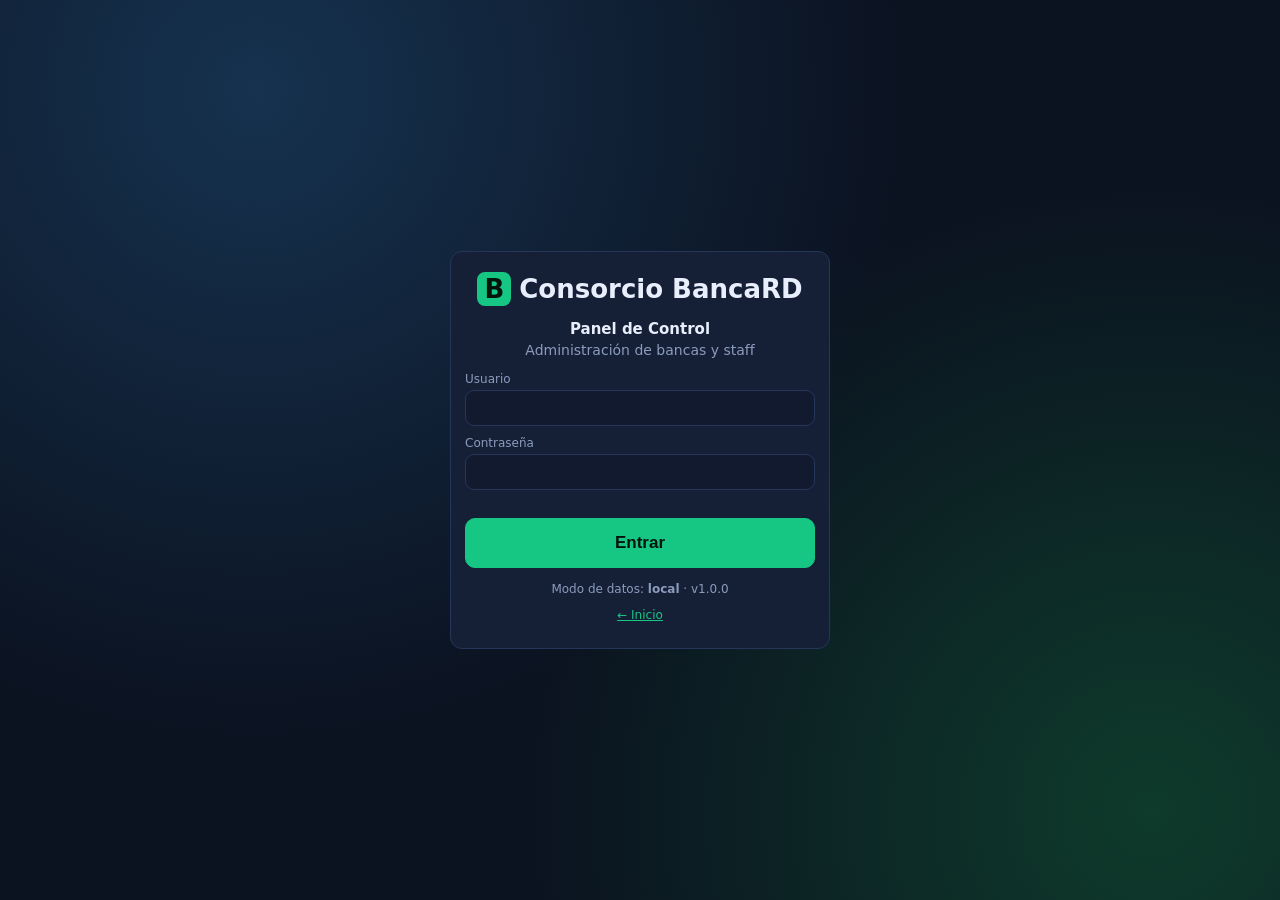
==== control.html @ 0cf4bb2c "BancaRD v1.0: POS de loteria y deportes, panel de control, servidor de sincronizacion Co-Authored-By" ====
<!DOCTYPE html>
<html lang="es"><head><meta charset="utf-8"><meta name="viewport" content="width=device-width,initial-scale=1">
<title>BancaRD — Panel de Control</title><meta name="theme-color" content="#0b1220">
<link rel="manifest" href="manifest.webmanifest"><link rel="icon" href="assets/icon.svg">
<link rel="stylesheet" href="assets/style.css"></head>
<body><div id="app"><div class="empty">Cargando…</div></div>
<script src="assets/core.js"></script><script src="assets/login.js"></script><script src="assets/report.js"></script><script src="assets/control.js"></script>
</body></html>
---- assets/style.css ----
:root{
  --bg:#0b1220;--bg2:#111a2e;--card:#151f36;--card2:#1b2742;--line:#26365a;--tx:#e8eefc;--mut:#8c9bbd;
  --ac:#16c784;--ac2:#0ea56c;--warn:#f5b301;--bad:#ef4444;--info:#3b82f6;--gold:#ffd166;
  --r:12px;--sh:0 8px 24px rgba(0,0,0,.35);
  font-family:"Segoe UI",system-ui,-apple-system,Roboto,Arial,sans-serif;
}
*{box-sizing:border-box}
html,body{margin:0;height:100%;background:var(--bg);color:var(--tx);font-size:14px}
a{color:var(--ac)}
h1,h2,h3,h4{margin:0 0 .5em}
small,.small{font-size:12px;color:var(--mut)}
.mut{color:var(--mut)}
.row{display:flex;gap:10px;align-items:center;flex-wrap:wrap}
.row.between{justify-content:space-between}
.grow{flex:1}
.grid{display:grid;gap:12px}
.g2{grid-template-columns:repeat(2,minmax(0,1fr))}.g3{grid-template-columns:repeat(3,minmax(0,1fr))}.g4{grid-template-columns:repeat(4,minmax(0,1fr))}
@media(max-width:900px){.g3,.g4{grid-template-columns:repeat(2,minmax(0,1fr))}}
@media(max-width:560px){.g2,.g3,.g4{grid-template-columns:1fr}}
.card{background:var(--card);border:1px solid var(--line);border-radius:var(--r);padding:14px}
.card h3{font-size:15px}
.kpi .v{font-size:22px;font-weight:700;margin-top:4px}
.kpi .l{color:var(--mut);font-size:12px;text-transform:uppercase;letter-spacing:.04em}
.kpi.ok .v{color:var(--ac)}.kpi.bad .v{color:var(--bad)}.kpi.warn .v{color:var(--warn)}
.btn{background:var(--card2);color:var(--tx);border:1px solid var(--line);border-radius:10px;padding:9px 14px;cursor:pointer;font-weight:600;font-size:14px;display:inline-flex;align-items:center;gap:6px;text-decoration:none}
.btn:hover{border-color:var(--ac)}
.btn.pri{background:var(--ac);border-color:var(--ac);color:#04140d}
.btn.pri:hover{background:var(--ac2)}
.btn.bad{background:var(--bad);border-color:var(--bad);color:#fff}
.btn.warn{background:var(--warn);border-color:var(--warn);color:#1a1300}
.btn.ghost{background:transparent}
.btn.sm{padding:5px 9px;font-size:12px;border-radius:8px}
.btn.lg{padding:14px 18px;font-size:17px}
.btn[disabled]{opacity:.45;cursor:not-allowed}
input,select,textarea{background:var(--bg2);color:var(--tx);border:1px solid var(--line);border-radius:9px;padding:9px 11px;font-size:14px;width:100%;font-family:inherit}
input:focus,select:focus,textarea:focus{outline:2px solid var(--ac);border-color:transparent}
input[type=checkbox]{width:auto}
label{display:block;font-size:12px;color:var(--mut);margin-bottom:4px}
.field{margin-bottom:10px}
.chk{display:flex;align-items:center;gap:8px;color:var(--tx);font-size:14px;margin:6px 0}
table{width:100%;border-collapse:collapse}
th,td{padding:8px 9px;border-bottom:1px solid var(--line);text-align:left;vertical-align:top}
th{color:var(--mut);font-weight:600;font-size:12px;text-transform:uppercase;letter-spacing:.03em;position:sticky;top:0;background:var(--card)}
tr:hover td{background:rgba(255,255,255,.02)}
td.num,th.num{text-align:right;font-variant-numeric:tabular-nums;white-space:nowrap}
.tbl-wrap{overflow:auto;max-height:65vh;border-radius:10px;border:1px solid var(--line)}
.badge{display:inline-block;padding:2px 8px;border-radius:99px;font-size:11px;font-weight:700;text-transform:uppercase;background:var(--card2)}
.b-ok{background:rgba(22,199,132,.18);color:var(--ac)}.b-bad{background:rgba(239,68,68,.18);color:#ff8a8a}
.b-warn{background:rgba(245,179,1,.18);color:var(--warn)}.b-info{background:rgba(59,130,246,.2);color:#93b8ff}
.b-mute{background:rgba(140,155,189,.15);color:var(--mut)}.b-live{background:var(--bad);color:#fff;animation:pulse 1.4s infinite}
@keyframes pulse{50%{opacity:.55}}

/* layout */
.app{display:flex;min-height:100vh}
.side{width:230px;background:var(--bg2);border-right:1px solid var(--line);padding:14px 10px;display:flex;flex-direction:column;gap:2px;position:sticky;top:0;height:100vh;overflow:auto}
.brand{font-weight:800;font-size:18px;padding:6px 10px 14px;display:flex;align-items:center;gap:8px}
.brand i{font-style:normal;background:var(--ac);color:#04140d;border-radius:8px;padding:2px 7px}
.nav a{display:flex;align-items:center;gap:10px;padding:9px 10px;border-radius:9px;color:var(--tx);text-decoration:none;font-weight:500}
.nav a:hover{background:var(--card)}
.nav a.on{background:var(--card2);color:var(--ac)}
.nav .sep{font-size:11px;color:var(--mut);text-transform:uppercase;padding:12px 10px 4px;letter-spacing:.06em}
.main{flex:1;min-width:0;padding:18px 22px}
.top{display:flex;justify-content:space-between;align-items:center;gap:10px;margin-bottom:16px;flex-wrap:wrap}
.top h2{margin:0;font-size:20px}
.menu-btn{display:none}
@media(max-width:820px){
  .side{position:fixed;left:-260px;z-index:50;transition:left .2s}
  .side.open{left:0;box-shadow:var(--sh)}
  .menu-btn{display:inline-flex}
  .main{padding:12px}
}

/* POS */
.pos{display:grid;grid-template-columns:minmax(0,1fr) 360px;gap:14px;align-items:start}
@media(max-width:1000px){.pos{grid-template-columns:1fr}}
.tabs{display:flex;gap:6px;flex-wrap:wrap;margin-bottom:12px}
.tab{padding:9px 14px;border-radius:10px;background:var(--card);border:1px solid var(--line);cursor:pointer;font-weight:600;color:var(--tx)}
.tab.on{background:var(--ac);color:#04140d;border-color:var(--ac)}
.lots{display:grid;grid-template-columns:repeat(auto-fill,minmax(150px,1fr));gap:8px}
.lot{background:var(--card2);border:2px solid transparent;border-radius:10px;padding:9px;cursor:pointer;user-select:none}
.lot b{display:block;font-size:13px}
.lot small{display:block}
.lot.sel{border-color:var(--ac);background:rgba(22,199,132,.12)}
.lot.closed{opacity:.4;cursor:not-allowed}
.keypad{display:grid;grid-template-columns:repeat(3,1fr);gap:6px}
.keypad button{padding:14px;font-size:18px;font-weight:700;border-radius:10px;background:var(--card2);color:var(--tx);border:1px solid var(--line);cursor:pointer}
.keypad button:active{background:var(--ac);color:#000}
.slip{position:sticky;top:12px}
.slip-lines{max-height:46vh;overflow:auto;margin:8px 0}
.sl{display:flex;justify-content:space-between;gap:8px;padding:7px 8px;border-bottom:1px dashed var(--line);align-items:center}
.sl .x{background:none;border:none;color:var(--bad);cursor:pointer;font-size:16px}
.total-box{display:flex;justify-content:space-between;font-size:20px;font-weight:800;padding:10px 0}
.game{background:var(--card);border:1px solid var(--line);border-radius:10px;padding:10px;margin-bottom:8px}
.game .teams{display:grid;grid-template-columns:minmax(0,1.6fr) repeat(3,minmax(70px,1fr));gap:6px;align-items:center}
.game .hdr{font-size:11px;color:var(--mut);text-transform:uppercase}
.odd{background:var(--card2);border:1px solid var(--line);border-radius:8px;padding:7px 4px;text-align:center;cursor:pointer;font-size:13px;font-weight:600;color:var(--tx)}
.odd small{display:block;color:var(--mut);font-weight:500}
.odd:hover{border-color:var(--ac)}
.odd.sel{background:var(--ac);color:#04140d;border-color:var(--ac)}
.odd.sel small{color:#04140d}
.odd[disabled]{opacity:.35;cursor:not-allowed}
.score{font-weight:800;font-size:16px;font-variant-numeric:tabular-nums}
.ball{display:inline-flex;align-items:center;justify-content:center;width:34px;height:34px;border-radius:50%;background:var(--gold);color:#222;font-weight:800;margin-right:4px}
.ball.b2{background:#cfd8e3}.ball.b3{background:#e3a76f}

/* login */
.login-wrap{min-height:100vh;display:flex;align-items:center;justify-content:center;padding:20px;background:radial-gradient(circle at 20% 10%,#16324f,transparent 50%),radial-gradient(circle at 90% 90%,#0e3b2b,transparent 45%),var(--bg)}
.login{width:100%;max-width:380px}
.login .brand{justify-content:center;font-size:26px}

/* modal / toast */
.modal-wrap{position:fixed;inset:0;background:rgba(0,0,0,.6);display:flex;align-items:flex-start;justify-content:center;z-index:100;padding:5vh 12px;overflow:auto}
.modal{background:var(--card);border:1px solid var(--line);border-radius:14px;width:100%;max-width:520px;box-shadow:var(--sh)}
.modal.wide{max-width:860px}
.modal-h{display:flex;justify-content:space-between;align-items:center;padding:12px 16px;border-bottom:1px solid var(--line)}
.modal-h h3{margin:0}
.modal-b{padding:16px}
#toasts{position:fixed;right:14px;bottom:14px;z-index:200;display:flex;flex-direction:column;gap:8px}
.toast{background:var(--card2);border-left:4px solid var(--ac);padding:11px 14px;border-radius:9px;box-shadow:var(--sh);max-width:360px;transition:opacity .3s}
.toast.t-bad{border-color:var(--bad)}.toast.t-warn{border-color:var(--warn)}.toast.out{opacity:0}
.bar{height:10px;border-radius:5px;background:var(--ac)}
.bars .r{display:grid;grid-template-columns:130px 1fr 110px;gap:8px;align-items:center;margin:5px 0;font-size:13px}
.empty{padding:26px;text-align:center;color:var(--mut)}
.pill{display:inline-block;padding:3px 9px;border-radius:99px;background:var(--card2);font-size:12px;margin:2px}
.clock{font-variant-numeric:tabular-nums;color:var(--mut)}
hr{border:none;border-top:1px solid var(--line);margin:14px 0}
.doc h3{margin-top:18px}.doc li{margin:4px 0}

/* ticket */
.ticket{width:72mm;max-width:100%;background:#fff;color:#000;font-family:"Courier New",monospace;font-size:12px;padding:8px;margin:auto;border-radius:4px}
.ticket .small{color:#000;font-size:10px}
.tk-c{text-align:center}.tk-h{font-weight:900;font-size:15px}
.tk-row{display:flex;justify-content:space-between;gap:6px}
.tk-sec{font-weight:900;margin-top:6px;border-bottom:1px solid #000}
.tk-leg{margin:4px 0;font-size:11px}
.tk-hr{border-top:1px dashed #000;margin:6px 0}
.tk-total{font-size:15px;font-weight:900}
.barcode{width:100%;height:42px;fill:#000;margin-top:4px}
#print-area{display:none}
@media print{
  body *{visibility:hidden}
  #print-area,#print-area *{visibility:visible}
  #print-area{display:block;position:absolute;left:0;top:0;width:72mm}
  .ticket{border-radius:0;padding:0}
  @page{size:80mm auto;margin:3mm}
}
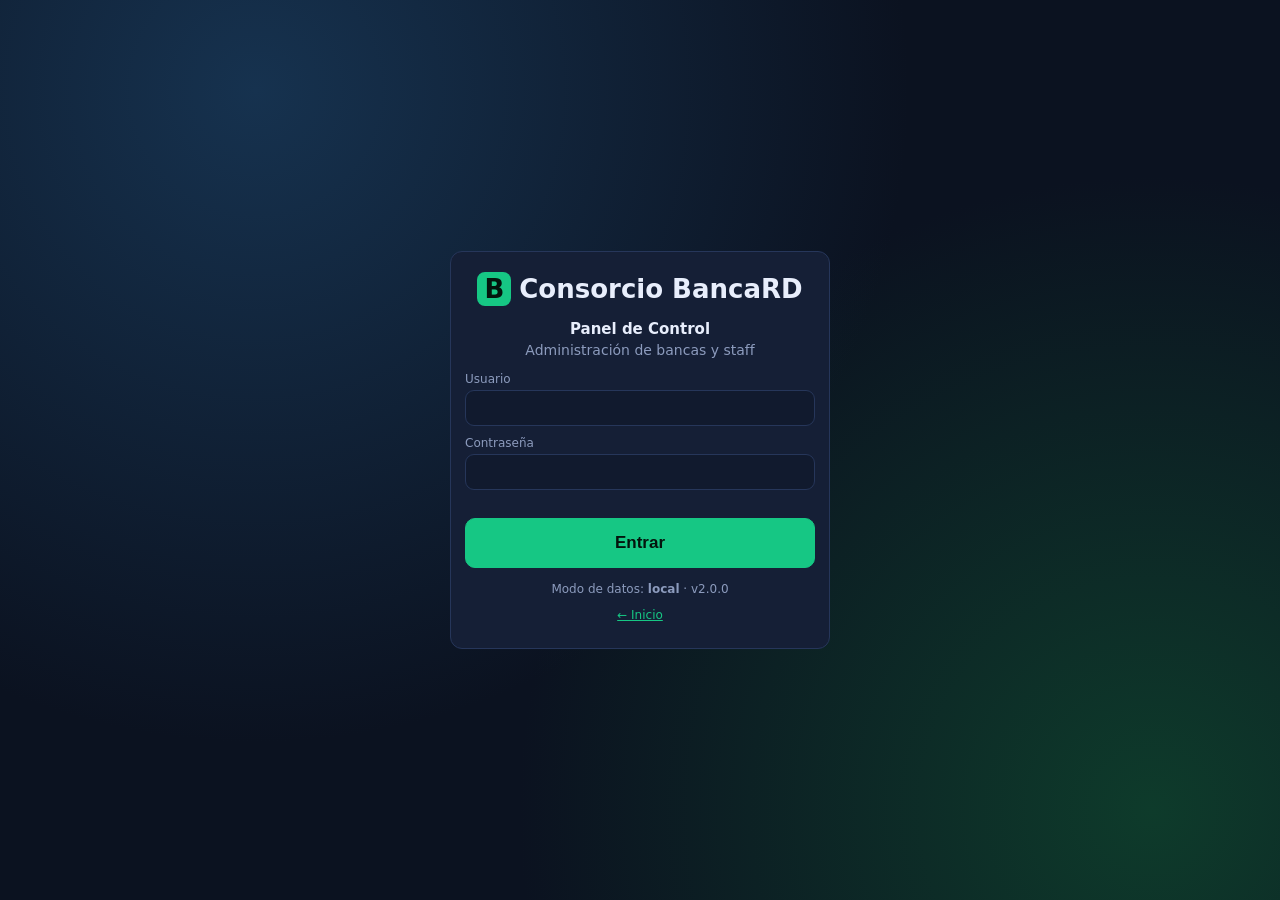
==== commit 04509e43: "v2.0: servidor central seguro, base limpia con solo admin - Login con scrypt, tokens de sesion, bloq" ====
--- a/control.html
+++ b/control.html
@@ -2,7 +2,7 @@
 <html lang="es"><head><meta charset="utf-8"><meta name="viewport" content="width=device-width,initial-scale=1">
 <title>BancaRD — Panel de Control</title><meta name="theme-color" content="#0b1220">
 <link rel="manifest" href="manifest.webmanifest"><link rel="icon" href="assets/icon.svg">
-<link rel="stylesheet" href="assets/style.css"></head>
+<link rel="stylesheet" href="assets/style.css?v=200"></head>
 <body><div id="app"><div class="empty">Cargando…</div></div>
-<script src="assets/core.js"></script><script src="assets/login.js"></script><script src="assets/report.js"></script><script src="assets/control.js"></script>
+<script src="assets/core.js?v=200"></script><script src="assets/login.js?v=200"></script><script src="assets/report.js?v=200"></script><script src="assets/shared.js?v=200"></script><script src="assets/control.js?v=200"></script>
 </body></html>
--- a/assets/style.css
+++ b/assets/style.css
@@ -144,3 +144,15 @@
   .ticket{border-radius:0;padding:0}
   @page{size:80mm auto;margin:3mm}
 }
+.nav a .nb{margin-left:auto;background:var(--bad);color:#fff;border-radius:99px;font-size:11px;font-weight:800;padding:1px 7px}
+.chips{display:flex;flex-wrap:wrap;gap:6px}
+.chipc{display:flex;align-items:center;gap:6px;background:var(--bg2);border:1px solid var(--line);border-radius:8px;padding:6px 9px;font-size:13px;color:var(--tx);cursor:pointer}
+.chipc input{width:auto}
+.perm-g{border:1px solid var(--line);border-radius:10px;padding:10px;margin-bottom:8px}
+.perm-g h4{margin:0 0 6px;font-size:13px;color:var(--ac)}
+.low{color:var(--warn);font-weight:700}
+.zero{color:var(--bad);font-weight:700}
+.thread{border-left:3px solid var(--line);padding-left:10px;margin:8px 0}
+.thread .c{margin:8px 0}
+.photo{max-width:100%;max-height:260px;border-radius:8px;border:1px solid var(--line)}
+.tl{font-size:12px;color:var(--mut);margin:2px 0}
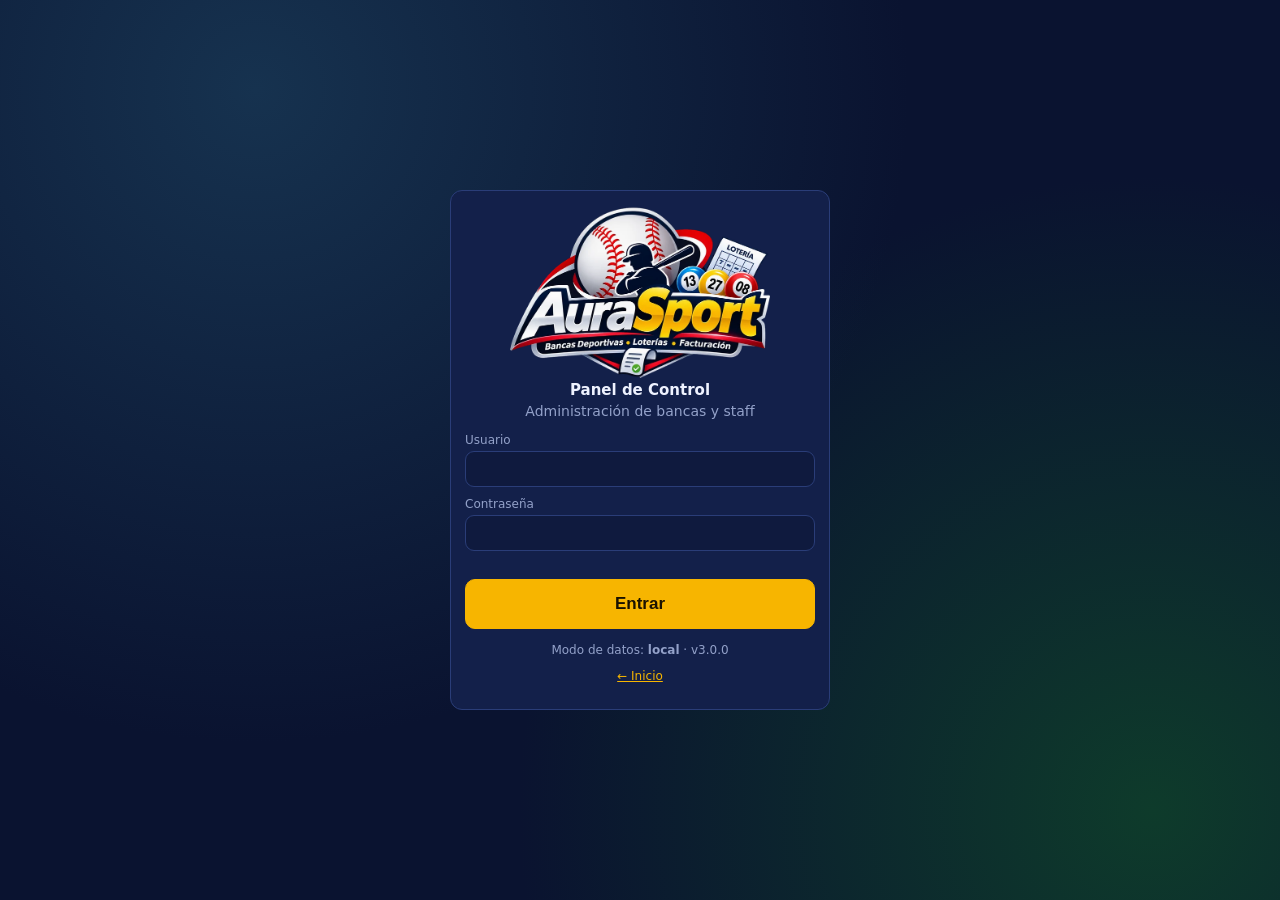
==== commit 9e2998fe: "AuraSport v3.0: consorcios, temas, logos, plantilla de factura, PDF e impresión dual - Nombre visibl" ====
--- a/control.html
+++ b/control.html
@@ -1,8 +1,8 @@
 <!DOCTYPE html>
 <html lang="es"><head><meta charset="utf-8"><meta name="viewport" content="width=device-width,initial-scale=1">
-<title>BancaRD — Panel de Control</title><meta name="theme-color" content="#0b1220">
-<link rel="manifest" href="manifest.webmanifest"><link rel="icon" href="assets/icon.svg">
-<link rel="stylesheet" href="assets/style.css?v=200"></head>
+<title>AuraSport — Panel de Control</title><meta name="theme-color" content="#0a1330">
+<link rel="apple-touch-icon" href="assets/icon-192.png"><link rel="manifest" href="manifest.webmanifest"><link rel="icon" href="assets/icon-192.png">
+<link rel="stylesheet" href="assets/style.css?v=300"></head>
 <body><div id="app"><div class="empty">Cargando…</div></div>
-<script src="assets/core.js?v=200"></script><script src="assets/login.js?v=200"></script><script src="assets/report.js?v=200"></script><script src="assets/shared.js?v=200"></script><script src="assets/control.js?v=200"></script>
+<script src="assets/core.js?v=300"></script><script src="assets/brand.js?v=300"></script><script src="assets/pdf.js?v=300"></script><script src="assets/login.js?v=300"></script><script src="assets/report.js?v=300"></script><script src="assets/shared.js?v=300"></script><script src="assets/control.js?v=300"></script>
 </body></html>
--- a/assets/style.css
+++ b/assets/style.css
@@ -1,6 +1,6 @@
 :root{
-  --bg:#0b1220;--bg2:#111a2e;--card:#151f36;--card2:#1b2742;--line:#26365a;--tx:#e8eefc;--mut:#8c9bbd;
-  --ac:#16c784;--ac2:#0ea56c;--warn:#f5b301;--bad:#ef4444;--info:#3b82f6;--gold:#ffd166;
+  --bg:#0a1330;--bg2:#0f1a3e;--card:#13204a;--card2:#1a2a5c;--line:#2a3d78;--tx:#eef2ff;--mut:#93a1c9;--acTx:#1a1200;
+  --ac:#f7b500;--ac2:#e11d2e;--warn:#f5b301;--bad:#ef4444;--info:#3b82f6;--gold:#ffd166;
   --r:12px;--sh:0 8px 24px rgba(0,0,0,.35);
   font-family:"Segoe UI",system-ui,-apple-system,Roboto,Arial,sans-serif;
 }
@@ -24,7 +24,7 @@
 .kpi.ok .v{color:var(--ac)}.kpi.bad .v{color:var(--bad)}.kpi.warn .v{color:var(--warn)}
 .btn{background:var(--card2);color:var(--tx);border:1px solid var(--line);border-radius:10px;padding:9px 14px;cursor:pointer;font-weight:600;font-size:14px;display:inline-flex;align-items:center;gap:6px;text-decoration:none}
 .btn:hover{border-color:var(--ac)}
-.btn.pri{background:var(--ac);border-color:var(--ac);color:#04140d}
+.btn.pri{background:var(--ac);border-color:var(--ac);color:var(--acTx,#04140d)}
 .btn.pri:hover{background:var(--ac2)}
 .btn.bad{background:var(--bad);border-color:var(--bad);color:#fff}
 .btn.warn{background:var(--warn);border-color:var(--warn);color:#1a1300}
@@ -54,7 +54,7 @@
 .app{display:flex;min-height:100vh}
 .side{width:230px;background:var(--bg2);border-right:1px solid var(--line);padding:14px 10px;display:flex;flex-direction:column;gap:2px;position:sticky;top:0;height:100vh;overflow:auto}
 .brand{font-weight:800;font-size:18px;padding:6px 10px 14px;display:flex;align-items:center;gap:8px}
-.brand i{font-style:normal;background:var(--ac);color:#04140d;border-radius:8px;padding:2px 7px}
+.brand i{font-style:normal;background:var(--ac);color:var(--acTx,#04140d);border-radius:8px;padding:2px 7px}
 .nav a{display:flex;align-items:center;gap:10px;padding:9px 10px;border-radius:9px;color:var(--tx);text-decoration:none;font-weight:500}
 .nav a:hover{background:var(--card)}
 .nav a.on{background:var(--card2);color:var(--ac)}
@@ -75,7 +75,7 @@
 @media(max-width:1000px){.pos{grid-template-columns:1fr}}
 .tabs{display:flex;gap:6px;flex-wrap:wrap;margin-bottom:12px}
 .tab{padding:9px 14px;border-radius:10px;background:var(--card);border:1px solid var(--line);cursor:pointer;font-weight:600;color:var(--tx)}
-.tab.on{background:var(--ac);color:#04140d;border-color:var(--ac)}
+.tab.on{background:var(--ac);color:var(--acTx,#04140d);border-color:var(--ac)}
 .lots{display:grid;grid-template-columns:repeat(auto-fill,minmax(150px,1fr));gap:8px}
 .lot{background:var(--card2);border:2px solid transparent;border-radius:10px;padding:9px;cursor:pointer;user-select:none}
 .lot b{display:block;font-size:13px}
@@ -96,8 +96,8 @@
 .odd{background:var(--card2);border:1px solid var(--line);border-radius:8px;padding:7px 4px;text-align:center;cursor:pointer;font-size:13px;font-weight:600;color:var(--tx)}
 .odd small{display:block;color:var(--mut);font-weight:500}
 .odd:hover{border-color:var(--ac)}
-.odd.sel{background:var(--ac);color:#04140d;border-color:var(--ac)}
-.odd.sel small{color:#04140d}
+.odd.sel{background:var(--ac);color:var(--acTx,#04140d);border-color:var(--ac)}
+.odd.sel small{color:var(--acTx,#04140d)}
 .odd[disabled]{opacity:.35;cursor:not-allowed}
 .score{font-weight:800;font-size:16px;font-variant-numeric:tabular-nums}
 .ball{display:inline-flex;align-items:center;justify-content:center;width:34px;height:34px;border-radius:50%;background:var(--gold);color:#222;font-weight:800;margin-right:4px}
@@ -137,13 +137,34 @@
 .tk-total{font-size:15px;font-weight:900}
 .barcode{width:100%;height:42px;fill:#000;margin-top:4px}
 #print-area{display:none}
+.ticket.tk-58{width:54mm;font-size:10.5px}.ticket.tk-f-pequena{font-size:10.5px}.ticket.tk-f-grande{font-size:13.5px}
+.tk-logo{max-width:60%;max-height:22mm;object-fit:contain;filter:grayscale(1)}.tk-title{font-weight:900;margin:4px 0;letter-spacing:1px}
+/* informes (carta / A4) */
+.report{background:#fff;color:#111;font-family:Helvetica,Arial,sans-serif;font-size:11px;padding:18px}
+.report .rp-head{display:flex;align-items:center;gap:12px;border-bottom:2px solid #1f6feb;padding-bottom:10px;margin-bottom:12px}
+.report .rp-head img{height:46px;max-width:140px;object-fit:contain}.report h1{font-size:18px;margin:0}.report h2{font-size:17px;margin:6px 0}.report h3{font-size:13px;margin:14px 0 6px}
+.report .rp-sub{color:#555;font-size:10px}.report .rp-date{margin-left:auto;text-align:right;color:#555;font-size:10px}
+.report table{width:100%;border-collapse:collapse}.report .rp-t th{background:#e8edf5;text-align:left;padding:5px}.report .rp-t td{padding:4px 5px;border-bottom:1px solid #eee}
+.report .r{text-align:right}.report tfoot td{font-weight:700;border-top:1px solid #999}.report .rp-meta th{text-align:left;width:120px;padding:2px 0}
+.report .rp-kpis{display:flex;gap:8px;margin:10px 0}.report .rp-kpis div{flex:1;background:#f1f4f9;padding:8px;border-radius:4px}.report .rp-kpis small{display:block;color:#555}.report .rp-kpis b{font-size:14px}
+.report .rp-note{color:#555;font-size:10px}.report .rp-sign{display:flex;gap:30px;margin-top:50px}.report .rp-sign div{flex:1;text-align:center}.report .rp-sign span{display:block;border-top:1px solid #333;margin-bottom:4px}
 @media print{
   body *{visibility:hidden}
   #print-area,#print-area *{visibility:visible}
-  #print-area{display:block;position:absolute;left:0;top:0;width:72mm}
-  .ticket{border-radius:0;padding:0}
-  @page{size:80mm auto;margin:3mm}
+  #print-area{display:block;position:absolute;left:0;top:0}
+  #print-area.pa-termica{width:72mm}#print-area.pa-58{width:54mm}#print-area.pa-carta{width:100%}
+  #print-area .ticket{border-radius:0;padding:0}
+  #print-area .report{padding:0}
 }
+/* temas */
+.themes{display:grid;grid-template-columns:repeat(auto-fill,minmax(120px,1fr));gap:8px}
+.theme-card{border:2px solid var(--line);border-radius:10px;padding:6px;cursor:pointer;text-align:center}.theme-card.on,.theme-card:has(input:checked){border-color:var(--ac)}
+.theme-card input{display:none}.theme-card small{display:block;margin-top:4px;color:var(--tx)}
+.theme-card .sw{display:block;height:54px;border-radius:7px;padding:8px}.theme-card .sw>span{display:flex;gap:4px;align-items:center;height:100%;border-radius:5px;border:1px solid;padding:0 6px}
+.theme-card .sw b{width:14px;height:14px;border-radius:50%}.theme-card .sw i{flex:1;height:5px;border-radius:3px}
+.logo-box{display:flex;align-items:center;gap:12px}.logo-box img{height:56px;max-width:160px;object-fit:contain;background:#fff;border-radius:8px;padding:4px}
+.brand img.clogo{height:30px;max-width:120px;object-fit:contain;border-radius:6px;background:#fff;padding:2px}
+html[data-light="1"] .ticket{box-shadow:0 0 0 1px #ccc}
 .nav a .nb{margin-left:auto;background:var(--bad);color:#fff;border-radius:99px;font-size:11px;font-weight:800;padding:1px 7px}
 .chips{display:flex;flex-wrap:wrap;gap:6px}
 .chipc{display:flex;align-items:center;gap:6px;background:var(--bg2);border:1px solid var(--line);border-radius:8px;padding:6px 9px;font-size:13px;color:var(--tx);cursor:pointer}
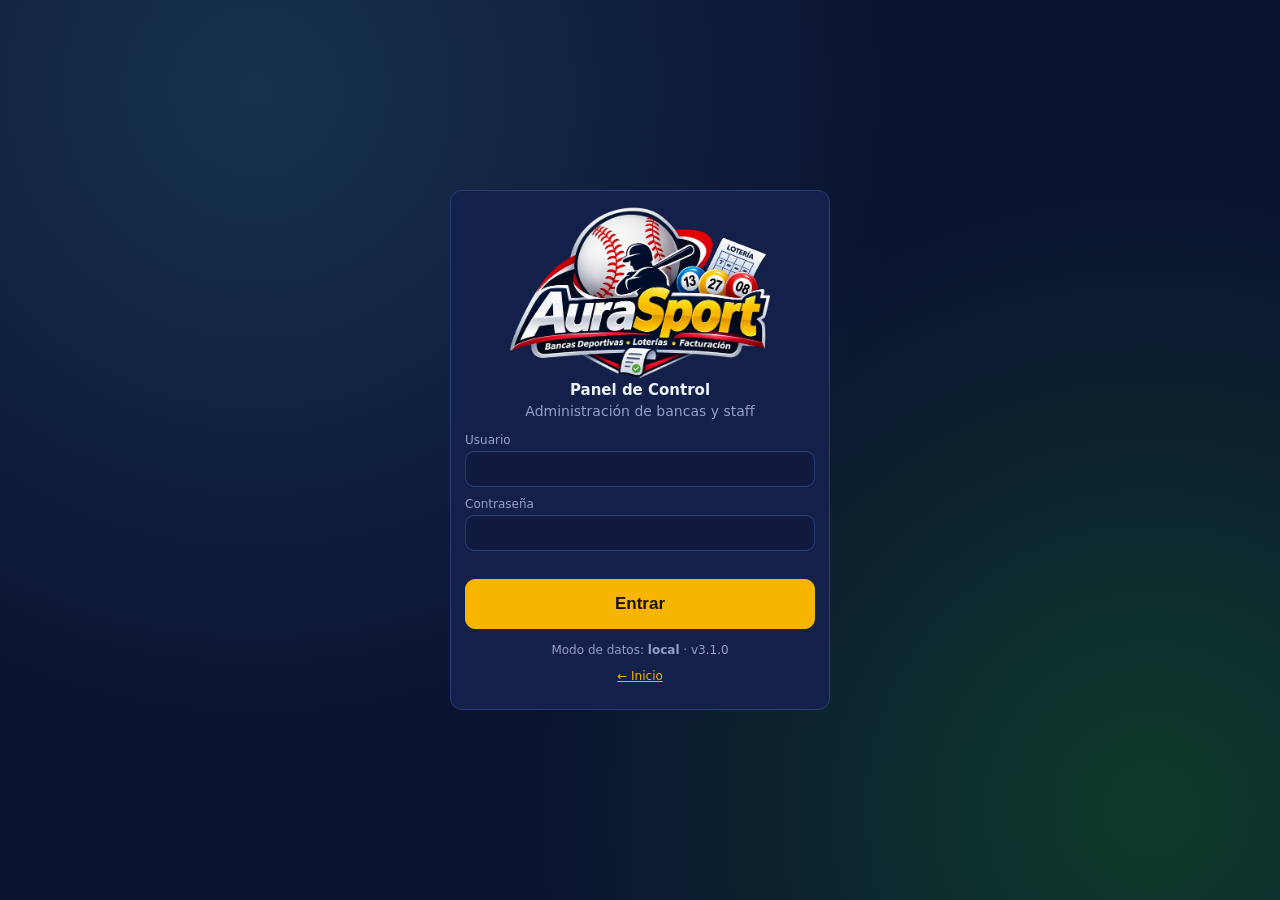
==== commit 6814d225: "AuraSport v3.1: tablero de resultados con logos y actualización automática - resultados.html público" ====
--- a/control.html
+++ b/control.html
@@ -2,7 +2,7 @@
 <html lang="es"><head><meta charset="utf-8"><meta name="viewport" content="width=device-width,initial-scale=1">
 <title>AuraSport — Panel de Control</title><meta name="theme-color" content="#0a1330">
 <link rel="apple-touch-icon" href="assets/icon-192.png"><link rel="manifest" href="manifest.webmanifest"><link rel="icon" href="assets/icon-192.png">
-<link rel="stylesheet" href="assets/style.css?v=300"></head>
+<link rel="stylesheet" href="assets/style.css?v=311"></head>
 <body><div id="app"><div class="empty">Cargando…</div></div>
-<script src="assets/core.js?v=300"></script><script src="assets/brand.js?v=300"></script><script src="assets/pdf.js?v=300"></script><script src="assets/login.js?v=300"></script><script src="assets/report.js?v=300"></script><script src="assets/shared.js?v=300"></script><script src="assets/control.js?v=300"></script>
+<script src="assets/core.js?v=311"></script><script src="assets/brand.js?v=311"></script><script src="assets/pdf.js?v=311"></script><script src="assets/login.js?v=311"></script><script src="assets/report.js?v=311"></script><script src="assets/shared.js?v=311"></script><script src="assets/results.js?v=311"></script><script src="assets/control.js?v=311"></script>
 </body></html>
--- a/assets/style.css
+++ b/assets/style.css
@@ -177,3 +177,78 @@
 .thread .c{margin:8px 0}
 .photo{max-width:100%;max-height:260px;border-radius:8px;border:1px solid var(--line)}
 .tl{font-size:12px;color:var(--mut);margin:2px 0}
+/* ===== tablero de resultados ===== */
+.rb{--rbg:var(--card);color:var(--tx)}
+.rb-head{display:flex;flex-wrap:wrap;gap:10px;align-items:center;justify-content:space-between;margin-bottom:12px;position:sticky;top:0;z-index:5;background:var(--bg);padding:8px 0}
+.rb-dates{display:flex;gap:6px;align-items:center}
+.rb-btn{background:var(--card2);border:1px solid var(--line);color:var(--tx);border-radius:10px;padding:8px 12px;font-weight:700;cursor:pointer;font-size:15px}
+.rb-btn:hover{border-color:var(--ac)}
+.rb-today{font-size:13px}
+.rb-date{position:relative;background:var(--card);border:1px solid var(--line);border-radius:10px;padding:8px 14px;font-weight:700;cursor:pointer;margin:0}
+.rb-date input{position:absolute;inset:0;opacity:0;cursor:pointer;width:100%}
+.rb-tabs{display:flex;gap:6px;background:var(--card);padding:4px;border-radius:12px;border:1px solid var(--line)}
+.rb-tab{background:none;border:0;color:var(--mut);padding:8px 16px;border-radius:9px;font-weight:700;cursor:pointer;font-size:14px;display:flex;align-items:center;gap:6px}
+.rb-tab.on{background:var(--ac);color:var(--acTx)}
+.rb-upd{font-size:12px;color:var(--mut);display:flex;align-items:center;gap:6px}
+.rb-err{color:#ff6b6b}
+.rb-live-dot{display:inline-block;width:9px;height:9px;border-radius:50%;background:#ff3b3b;box-shadow:0 0 0 0 #ff3b3b88;animation:rbpulse 1.6s infinite}
+.rb-live-dot.off{background:#16c784;animation:none}
+@keyframes rbpulse{70%{box-shadow:0 0 0 8px #ff3b3b00}100%{box-shadow:0 0 0 0 #ff3b3b00}}
+.rb-chips{display:flex;gap:8px;overflow-x:auto;padding:2px 2px 10px;scrollbar-width:thin}
+.rb-chip{display:flex;align-items:center;gap:8px;white-space:nowrap;background:var(--card);border:1px solid var(--line);color:var(--tx);padding:6px 12px 6px 6px;border-radius:999px;cursor:pointer;font-weight:600;font-size:13px}
+.rb-chip.on{border-color:var(--ac);background:var(--card2);box-shadow:inset 0 0 0 1px var(--ac)}
+.rb-all{display:inline-grid;place-items:center;width:26px;height:26px;border-radius:50%;background:var(--ac);color:var(--acTx);font-size:13px}
+.rb-logo{position:relative;display:inline-grid;place-items:center;flex:none;border-radius:10px;background:var(--c);color:#fff;font-weight:800;overflow:hidden;letter-spacing:-.5px}
+.rb-logo.round{border-radius:50%}
+.rb-logo img{position:absolute;inset:0;width:100%;height:100%;object-fit:contain;background:#fff;padding:3px;box-sizing:border-box;opacity:0;transition:opacity .2s}.rb-logo img.ok{opacity:1}
+.rb-summary{display:flex;flex-wrap:wrap;gap:14px;justify-content:space-between;color:var(--mut);font-size:13px;margin:2px 0 12px}
+.rb-next{color:var(--tx)}
+.rb-group{margin-bottom:18px}
+.rb-groups{display:flex;flex-wrap:wrap;gap:4px 22px;align-items:flex-start}.rb-groups .rb-grid{grid-template-columns:repeat(auto-fill,220px)}.rb-groups .rb-group{max-width:100%}
+.rb-group>h3{display:flex;align-items:center;gap:10px;margin:6px 0 10px;font-size:16px}
+.rb-grid{display:grid;grid-template-columns:repeat(auto-fill,minmax(220px,1fr));gap:10px}
+.rb-grid.g{grid-template-columns:repeat(auto-fill,minmax(290px,1fr))}
+.rb-card{background:var(--card);border:1px solid var(--line);border-radius:14px;padding:12px;color:var(--tx);text-align:left}
+button.rb-card{cursor:pointer;font:inherit;width:100%}
+button.rb-card:hover{border-color:var(--ac);transform:translateY(-1px)}
+.rb-lot-top{display:flex;gap:10px;align-items:center;margin-bottom:10px}
+.rb-lot-top b{display:block;font-size:15px}.rb-lot-top small{color:var(--mut)}
+.rb-balls{display:flex;gap:8px;align-items:center}
+.rb-ball{display:inline-grid;place-items:center;width:44px;height:44px;border-radius:50%;font-weight:900;font-size:19px;background:radial-gradient(circle at 35% 30%,#fff,#dfe5ee 60%,#b9c3d3);color:#0a1330;box-shadow:inset 0 -3px 6px #0002,0 2px 6px #0004}
+.rb-ball.p1{background:radial-gradient(circle at 35% 30%,#fff6c9,#f7b500 60%,#c98a00)}
+.rb-ball.p2{background:radial-gradient(circle at 35% 30%,#e6f0ff,#7fb0ff 60%,#3b6fd8);color:#05163a}
+.rb-ball.p3{background:radial-gradient(circle at 35% 30%,#ffe3e3,#ff7b7b 60%,#d93636);color:#3a0505}
+.rb-ball.e{background:var(--card2);color:var(--mut);box-shadow:none;border:1px dashed var(--line)}
+.rb-ball.e2{background:var(--card2);color:var(--tx);box-shadow:none;border:1px solid var(--line)}
+.rb-balls.big .rb-ball{width:64px;height:64px;font-size:28px}
+.rb-balls.sm .rb-ball{width:32px;height:32px;font-size:14px}
+.rb-st{display:flex;justify-content:space-between;align-items:center;margin-top:10px;font-size:12px;color:var(--mut)}
+.rb-pill{padding:3px 9px;border-radius:999px;font-size:12px;font-weight:700;background:var(--card2);color:var(--mut)}
+.rb-pill.ok{background:#16c78422;color:#2fd895}.rb-pill.next{background:#3b82f622;color:#7fb0ff}
+.rb-pill.wait{background:#f7b50022;color:#f7b500}.rb-pill.live{background:#ff3b3b22;color:#ff6b6b}
+.rb-lot.st-off{opacity:.6}
+.rb-back{margin-bottom:10px}
+.rb-hero{display:flex;gap:16px;align-items:center;margin-bottom:12px}
+.rb-hero h2{margin:0}
+.rb-hero .rb-balls{margin-top:10px}
+.rb-cols{display:grid;grid-template-columns:minmax(260px,1fr) 1.4fr;gap:12px}
+.rb-cols>div>.rb-card{margin-bottom:12px}
+.rb-hist{max-height:520px;overflow:auto}
+.rb-hrow{display:flex;justify-content:space-between;align-items:center;padding:6px 0;border-bottom:1px solid var(--line);text-transform:capitalize;font-size:13px}
+.rb-freq{display:grid;grid-template-columns:repeat(auto-fill,minmax(92px,1fr));gap:10px}
+.rb-freq>div{display:flex;flex-direction:column;align-items:center;gap:4px;text-align:center}
+.rb-freq small{color:var(--mut);font-size:11px}
+.rb-gtop{display:flex;align-items:center;gap:8px;margin-bottom:8px;color:var(--mut)}
+.rb-gtop .rb-pill{margin-left:auto}
+.rb-team{display:flex;align-items:center;gap:10px;padding:5px 0}
+.rb-tn{flex:1;min-width:0}.rb-tn b{display:block;white-space:nowrap;overflow:hidden;text-overflow:ellipsis}.rb-tn small{color:var(--mut)}
+.rb-sc{font-size:24px;font-weight:900;min-width:36px;text-align:right}
+.rb-team.lose{opacity:.55}.rb-team.win .rb-sc{color:var(--ac)}
+.rb-game.st-en_vivo{border-color:#ff3b3b88}
+.rb-venue{display:block;color:var(--mut);margin-top:6px}
+.rb-empty{padding:40px;text-align:center;color:var(--mut);background:var(--card);border:1px dashed var(--line);border-radius:14px}
+@media(max-width:760px){.rb-groups{display:block}.rb-groups .rb-grid{grid-template-columns:repeat(auto-fill,minmax(160px,1fr))}.rb-cols{grid-template-columns:1fr}.rb-grid{grid-template-columns:repeat(auto-fill,minmax(160px,1fr))}.rb-ball{width:38px;height:38px;font-size:16px}.rb-head{position:static}}
+/* página pública */
+.pub-top{display:flex;align-items:center;gap:14px;justify-content:space-between;padding:10px 0 6px;flex-wrap:wrap}
+.pub-top img{height:64px;width:auto}
+.pub-top a{color:var(--mut);font-size:13px}
